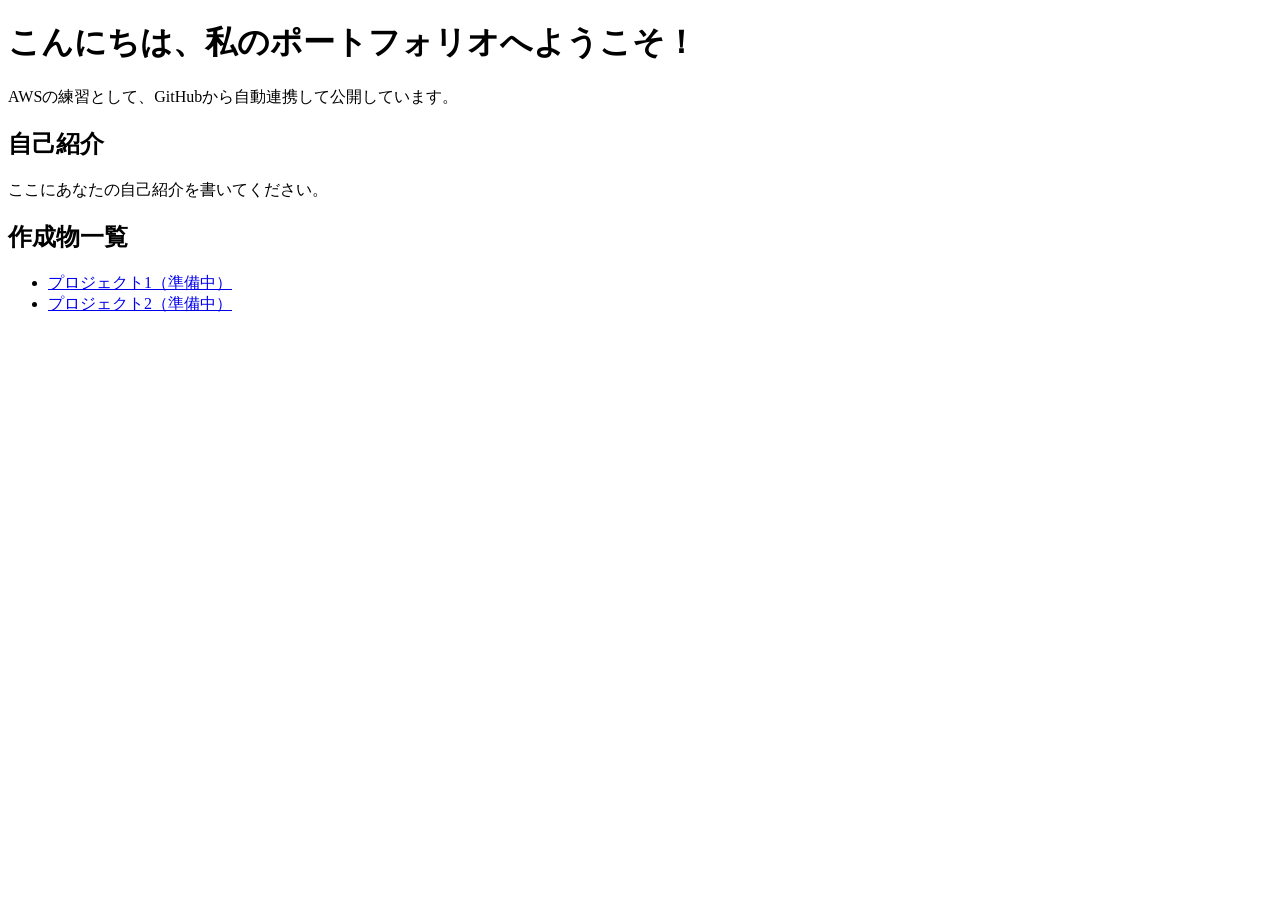
==== index.html @ 41ba49cc "index.htmlを新規作成し、ポートフォリオの基本構造を追加" ====
<!DOCTYPE html>
<html lang="ja">
<head>
    <meta charset="UTF-8">
    <title>My Portfolio</title>
</head>
<body>
    <h1>こんにちは、私のポートフォリオへようこそ！</h1>
    <p>AWSの練習として、GitHubから自動連携して公開しています。</p>
    
    <h2>自己紹介</h2>
    <p>ここにあなたの自己紹介を書いてください。</p>

    <h2>作成物一覧</h2>
    <ul>
        <li><a href="#">プロジェクト1（準備中）</a></li>
        <li><a href="#">プロジェクト2（準備中）</a></li>
    </ul>
</body>
</html>
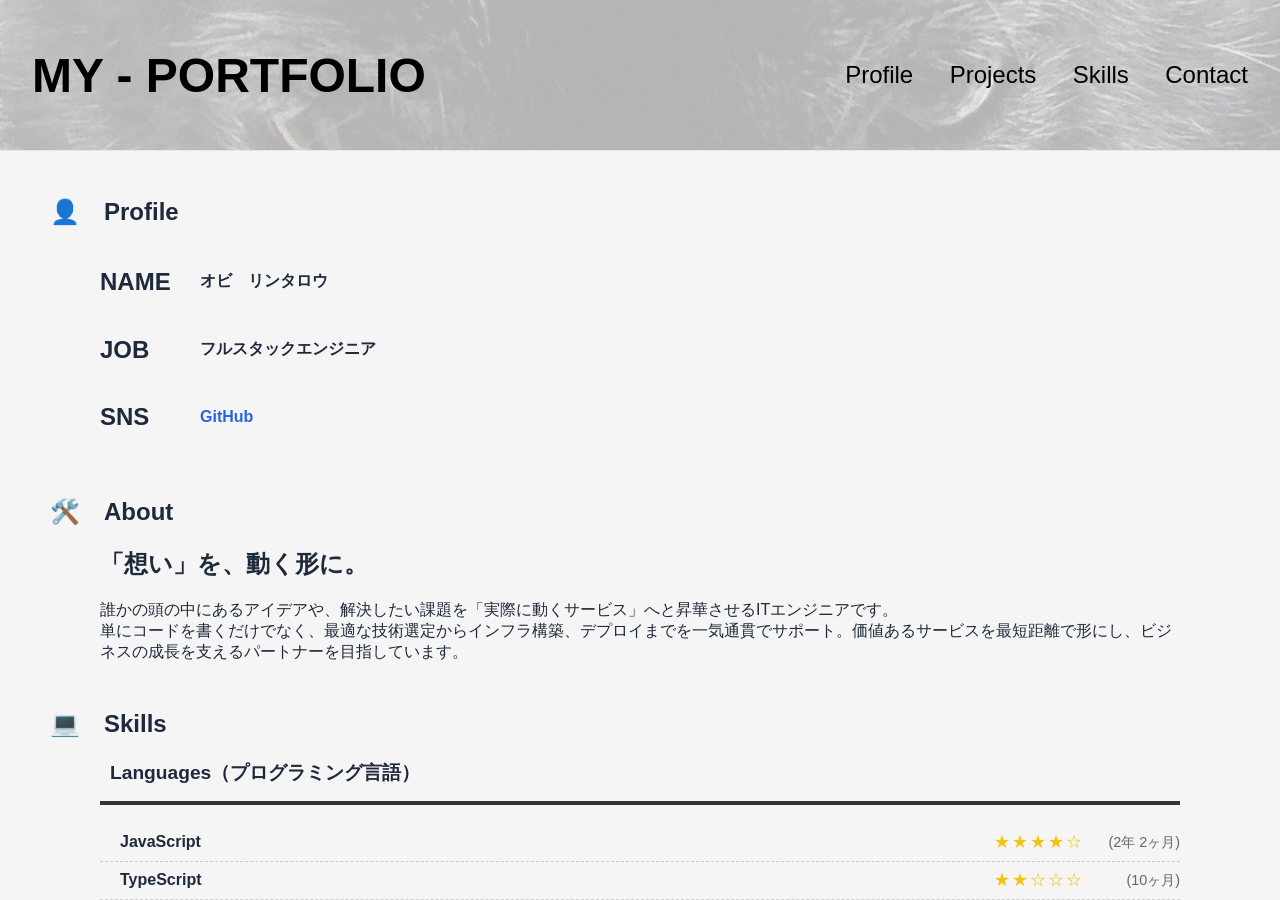
==== commit 61a8ec25: "feat: 初期画面の作成" ====
--- a/index.html
+++ b/index.html
@@ -2,19 +2,46 @@
 <html lang="ja">
 <head>
     <meta charset="UTF-8">
-    <title>My Portfolio</title>
+    <title>MY-Portfolio</title>
+    <!-- データの取得 -->
+    <script type="module" src="./assets/data/data.js" defer></script>
+    <script type="module" src="./assets/js/common/components.js" defer></script>
+    <script type="module" src="/assets/js/pages/home/main.js" defer></script>
+    <link rel="stylesheet" href="./assets/css/style.css">
+    <link rel="stylesheet" href="./assets/css/header.css">
+    <link rel="stylesheet" href="./assets/css/footer.css">
 </head>
 <body>
-    <h1>こんにちは、私のポートフォリオへようこそ！</h1>
-    <p>AWSの練習として、GitHubから自動連携して公開しています。</p>
+    <custom-header></custom-header>
+
+    <main id="project-list" class="l-main">
+        <!-- プロフィール -->
+        <section id="profile" class="session">
+            <h1>👤　Profile</h1>
+            <div class="profile-content" id="profile-content"></div>
+        </section>
+
+        <!-- About -->
+        <section id="about" class="session">
+            <h1>🛠️　About</h1>
+            <div class="about-content" id="about-content"></div>
+        </section>
+
+        <!-- スキル一覧 -->
+        <section id="skills" class="session">
+            <h1>💻　Skills</h1>
+             <div class="skills-content" id="skills-content"></div>
+        </section>
+
+        <!-- 実績一覧 -->
+        <section id="works" class="session">
+            <h1>🚀　Works</h1>
+            <div class="works-content" id="works-content"></div>
+        </section>
+        
+        <custom-footer></custom-footer>
+    </main>
+
     
-    <h2>自己紹介</h2>
-    <p>ここにあなたの自己紹介を書いてください。</p>
-
-    <h2>作成物一覧</h2>
-    <ul>
-        <li><a href="#">プロジェクト1（準備中）</a></li>
-        <li><a href="#">プロジェクト2（準備中）</a></li>
-    </ul>
 </body>
 </html>
--- a/assets/css/style.css
+++ b/assets/css/style.css
@@ -0,0 +1,264 @@
+/* ==========================================================================
+   1. Base & Variables
+   ========================================================================== */
+:root {
+  /* Colors */
+  --primary-color    : #2563eb;
+  --text-main        : #1e293b;
+  --text-sub         : #64748b;
+  --bg-light         : #f8fafc;
+  --white            : #ffffff;
+  --border-color     : #e2e8f0;
+
+  /* Layout Shared */
+  --header-height    : 150px; /* 固定ヘッダーの高さを定義 */
+  --footer-height    : 60px; /* 固定フッターの高さを定義 */
+  --transition-speed : 0.3s;
+}
+
+body {
+  margin           : 0;
+  padding          : 0;
+  font-family      : 'Helvetica Neue', Arial, sans-serif;
+  color            : var(--text-main);
+  background-color : var(--bg-light);
+  display          : flex;
+  flex-direction   : column;
+  min-height       : 100vh;  /* 画面いっぱいの高さを確保 */
+}
+
+a {
+    color             : var(--primary-color);
+    text-decoration   : none;
+    transition        : color var(--transition-speed);
+}
+/* ==========================================================================
+   2. Layout Structure (固定表示の核)
+   ========================================================================== */
+
+/* 固定ヘッダー */
+.c-header {
+  flex-shrink: 0;
+  height: var(--header-height);
+  
+  /* 背景画像の指定 */
+  background: 
+    linear-gradient(rgba(255, 255, 255, 0.7), rgba(255, 255, 255, 0.7)), 
+    url('../../img/mainImage.jpg'); 
+  background-size: cover;
+  background-position: center;
+  
+  /* モバイルでの不具合を防ぐため、fixedは慎重に（または消す） */
+  /* background-attachment: fixed; */ 
+  
+  /* 背後をぼかす（背景が透過している場合に有効） */
+  backdrop-filter: blur(8px);
+  -webkit-backdrop-filter: blur(8px); /* Safari対策 */
+  
+  border-bottom: 1px solid var(--border-color);
+  z-index: 999;
+  position: sticky;
+  top: 0;
+  left: 0;
+  width: 100%;
+}
+
+/* スクロールするメインエリア */
+.l-main {
+  flex-grow  : 1;      /* 余ったスペースをすべて占有 */
+  overflow-y       : auto;   /* 縦方向にスクロールを許可 */
+  overflow-x: hidden;
+  -webkit-overflow-scrolling: touch; /* iOSの慣性スクロール対応 */
+  height: 0;
+}
+
+/* 固定フッター */
+.c-footer {
+  flex-shrink      : 0;      /* 潰れないように固定 */
+  height           : var(--footer-height);
+  background-color : var(--white);
+  border-top       : 1px solid var(--border-color);
+  display          : flex;
+  align-items      : center;
+  z-index          : 999;
+  padding          : 1rem;
+}
+
+/* ==========================================================================
+   3. Component Details
+   ========================================================================== */
+
+.c-header__inner, .c-footer__inner {
+  max-width        : var(--container-max);
+  margin           : 0 auto;
+  margin           : 0 2rem;
+  display          : flex;
+  align-items      : center;
+  justify-content  : space-between;
+  height           : 100%;
+}
+.c-footer__inner {
+  width            : 100%;
+}
+
+.c-footer__copy {
+  font-size        : 0.75rem;
+  color            : var(--text-sub);
+}
+
+/* ==========================================================================
+   4. Responsive (PC / Mobile Landscape)
+   ========================================================================== */
+
+@media (hover: hover) {
+  :root {
+    --footer-height: 80px; /* PCでは少しゆったりさせる */
+  }
+}
+
+/* スマホ横持ち時の高さ調整 */
+@media (hover: none) {
+  :root {
+    --footer-height: 40px;
+  }
+}
+
+/* ==========================================================================
+   5. Page Specific Styles
+   ========================================================================== */
+   /* 共通セクションスタイル */
+.session {
+  background-color: #f5f5f5;
+  padding: 25px 50px 0 50px;
+}
+/* profile */
+.profile-content {
+  margin: 0 auto;
+  padding: 0 50px;
+}
+.profile-item {
+  display: flex;
+  align-items: center;
+}
+.profile-item-title {
+  font-weight: bold;
+  width: 100px;
+}
+.profile-item-text {
+  font-weight: bold;
+}
+
+/* about */
+.about-content {
+  margin: 0 auto;
+  padding: 0 50px;
+}
+
+/* skills */
+.skills-content {
+  margin: 0 auto;
+  padding: 0 50px;
+}
+.skill-category-group {
+    padding: 0;
+}
+.category-name {
+    border-bottom: 4px solid #333;
+    padding: 0 0 15px 10px;
+    font-size: 1.2rem;
+}
+.skill-list {
+    list-style: none;
+    padding: 0;
+    margin: 0;
+}
+.skill-item {
+    display: flex;
+    justify-content: space-between;
+    align-items: center;
+    padding: 8px 0;
+    border-bottom: 1px dashed #ccc; 
+}
+.skill-name {
+    font-weight: bold;
+    flex: 1;
+    padding-left: 20px;
+}
+.skill-level {
+    color: #f1c40f; /* ゴールド（星の色） */
+    margin: 0 1rem;
+    letter-spacing: 2px;
+}
+.skill-period {
+    color: #666;
+    font-size: 0.9rem;
+    min-width: 80px;
+    text-align: right;
+}
+
+/* works */
+.works-content {
+    margin: 0 auto;
+    padding: 0 50px;
+}
+.work-group-title {
+    font-size: 1.8rem;
+    margin: 40px 0 20px;
+    padding-bottom: 10px;
+    border-bottom: 2px solid #333;
+}
+
+/* 共通のカードスタイル */
+.work-item {
+    background: #fff;
+    border: 1px solid #eee;
+    border-radius: 8px;
+    margin-bottom: 30px;
+    overflow: hidden;
+    box-shadow: 0 2px 8px rgba(0,0,0,0.05);
+}
+
+/* 実務実績：横長で情報を厚く見せる */
+.business-item { border-left: 10px solid #0056b3; padding: 30px; }
+.work-details { margin: 15px 0; font-size: 0.95rem; color: #444; }
+.work-highlights {
+    background: #f0f7ff;
+    padding: 15px;
+    border-radius: 6px;
+    color: #0056b3;
+    font-size: 0.9rem;
+    margin-bottom: 15px;
+}
+
+/* 個人制作：グリッドレイアウト */
+.personal-grid {
+    display: grid;
+    grid-template-columns: repeat(auto-fit, minmax(300px, 1fr));
+    gap: 25px;
+}
+.personal-item .work-info { padding: 20px; }
+.work-thumbnail img { width: 100%; height: 200px; object-fit: cover; }
+
+/* 技術タグ */
+.tech-tag {
+    display: inline-block;
+    background: #e9ecef;
+    color: #495057;
+    padding: 3px 12px;
+    border-radius: 15px;
+    font-size: 0.8rem;
+    margin: 0 5px 5px 0;
+}
+
+/* リンクボタン */
+.work-links { margin-top: 15px; display: flex; gap: 10px; }
+.btn-link {
+    text-decoration: none;
+    font-size: 0.85rem;
+    color: #0056b3;
+    border: 1px solid #0056b3;
+    padding: 5px 12px;
+    border-radius: 4px;
+    transition: 0.3s;
+}
+.btn-link:hover { background: #0056b3; color: #fff; }
--- a/assets/css/header.css
+++ b/assets/css/header.css
@@ -0,0 +1,143 @@
+:root{
+    --color: #000;
+    --menu-background-color: #000;
+}
+.c-header__logo{
+    display: flex;
+    align-items: center;
+    justify-content: center;
+    height: 100%;
+    text-decoration : none;
+    color: #000;
+    font-weight: bold;
+    font-size: 3rem;
+}
+
+.c-nav__link,.c-btn-contact {
+    margin-left: 2rem;
+    color: #000;
+    font-size: 1.5rem;
+    transition: color var(--transition-speed);
+}
+/* PCの設定 */
+@media (hover: hover) {
+    #menu-btn {
+        display: none;
+    }
+}
+
+/* スマホ設定 */
+@media (hover: none) {
+    .c-nav {
+        display: flex; 
+        flex-direction: column;
+        position: fixed;
+        top: var(--header-height);
+        right: 0;
+        width: 100%; 
+        height: calc(100vh - var(--header-height));
+        background-color: var(--white);
+        padding: 2rem;
+        z-index: 999;
+        
+        opacity: 0; 
+        visibility: hidden; 
+        transform: translateX(100%); 
+        
+        /* アニメーションの設定 */
+        transition: 
+            opacity 0.4s ease,
+            transform 0.5s cubic-bezier(0.25, 1, 0.5, 1),
+            visibility 0.5s;
+    }
+    .c-nav__link, .c-btn-contact {
+        margin: 1.5rem 0; 
+        margin-left: 0;
+        font-size: 2rem;
+        display: block;
+        text-align: center;
+        opacity: 0;
+        transform: translateY(20px); 
+        transition: 
+            opacity 0.4s ease, 
+            transform 0.4s ease;
+    }
+
+    /* ハンバーガーメニューのスタイル */
+    #menu-btn {
+        display: block;
+        width: 60px;
+        height: 60px;
+        position: absolute;
+        top: 50%;
+        right: 1.5rem;
+        z-index: 1000;
+        cursor: pointer;
+    }
+    #menu-btn span,
+    #menu-btn span::before,
+    #menu-btn span::after {
+        content: "";
+        height: 6px;
+        width: 100%;
+        border-radius: 3px;
+        background: var(--menu-background-color);
+        position: absolute;
+        transition: 0.2s;
+    }
+    #menu-btn span::before {
+        top: 12px;
+    }
+    #menu-btn span::after {
+        top: 24px;
+    }
+    
+    #nav-input:checked~#menu-btn span {
+        top: 8px;
+        transform: rotate(45deg);
+        background: var(--menu-background-color);
+        top: 0;
+        opacity: 1;
+        visibility: visible;
+    }
+    #nav-input:checked~#menu-btn span::before {
+        opacity: 0;
+    }
+    #nav-input:checked~#menu-btn span::after {
+        top: 0;
+        transform: rotate(-90deg);
+        background: #000;
+    }
+    #nav-input:checked ~ .c-nav {
+        opacity: 1;
+        visibility: visible;
+        transform: translateX(0);    
+    }
+    #nav-input:checked ~ .l-main {
+        overflow: hidden;
+    }
+
+    /* --- メニューが開いた時（#nav-input:checked）の状態 --- */
+    #nav-input:checked ~ .c-nav .c-nav__link,
+    #nav-input:checked ~ .c-nav .c-btn-contact {
+        opacity: 1;
+        transform: translateY(0); /* 元の位置に戻る */
+    }
+    /* 各メニューアイテムの遅延設定：0.3秒ずつずらして出現させる */
+    #nav-input:checked ~ .c-nav .c-nav__link:nth-child(1) {
+        transition-delay: 0.3s; 
+    }
+    #nav-input:checked ~ .c-nav .c-nav__link:nth-child(2) {
+        transition-delay: 0.4s;
+    }
+    #nav-input:checked ~ .c-nav .c-nav__link:nth-child(3) {
+        transition-delay: 0.5s;
+    }
+    #nav-input:checked ~ .c-nav .c-nav__link:nth-child(4) {
+        transition-delay: 0.6s;
+    }
+    /* 最後のボタン（Contact） */
+    #nav-input:checked ~ .c-nav .c-btn-contact {
+        transition-delay: 0.7s;
+    }
+}
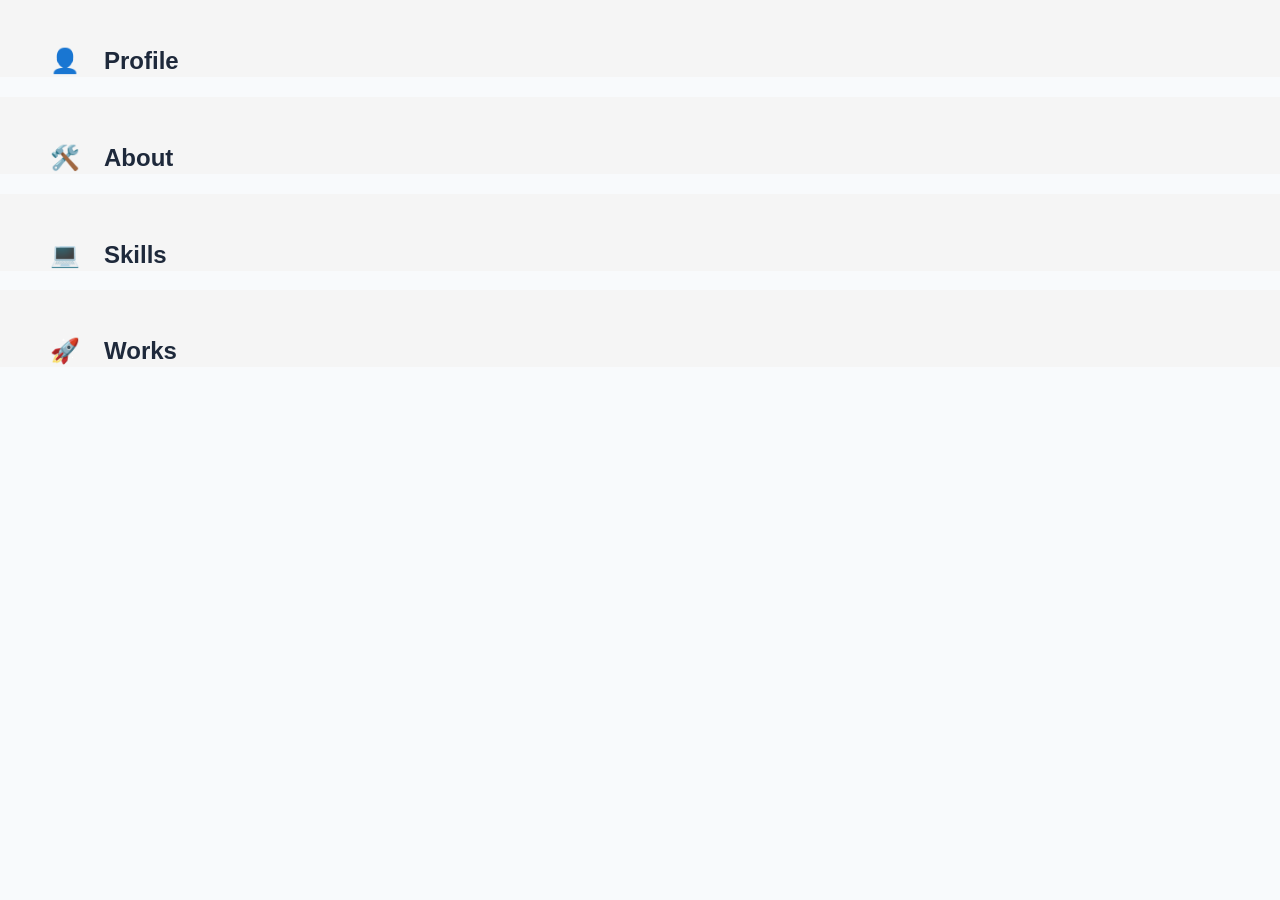
==== commit 22b5967c: "feat:index.htmlファイルパスの指定修正" ====
--- a/index.html
+++ b/index.html
@@ -6,7 +6,7 @@
     <!-- データの取得 -->
     <script type="module" src="./assets/data/data.js" defer></script>
     <script type="module" src="./assets/js/common/components.js" defer></script>
-    <script type="module" src="/assets/js/pages/home/main.js" defer></script>
+    <script type="module" src="./assets/js/pages/home/main.js" defer></script>
     <link rel="stylesheet" href="./assets/css/style.css">
     <link rel="stylesheet" href="./assets/css/header.css">
     <link rel="stylesheet" href="./assets/css/footer.css">
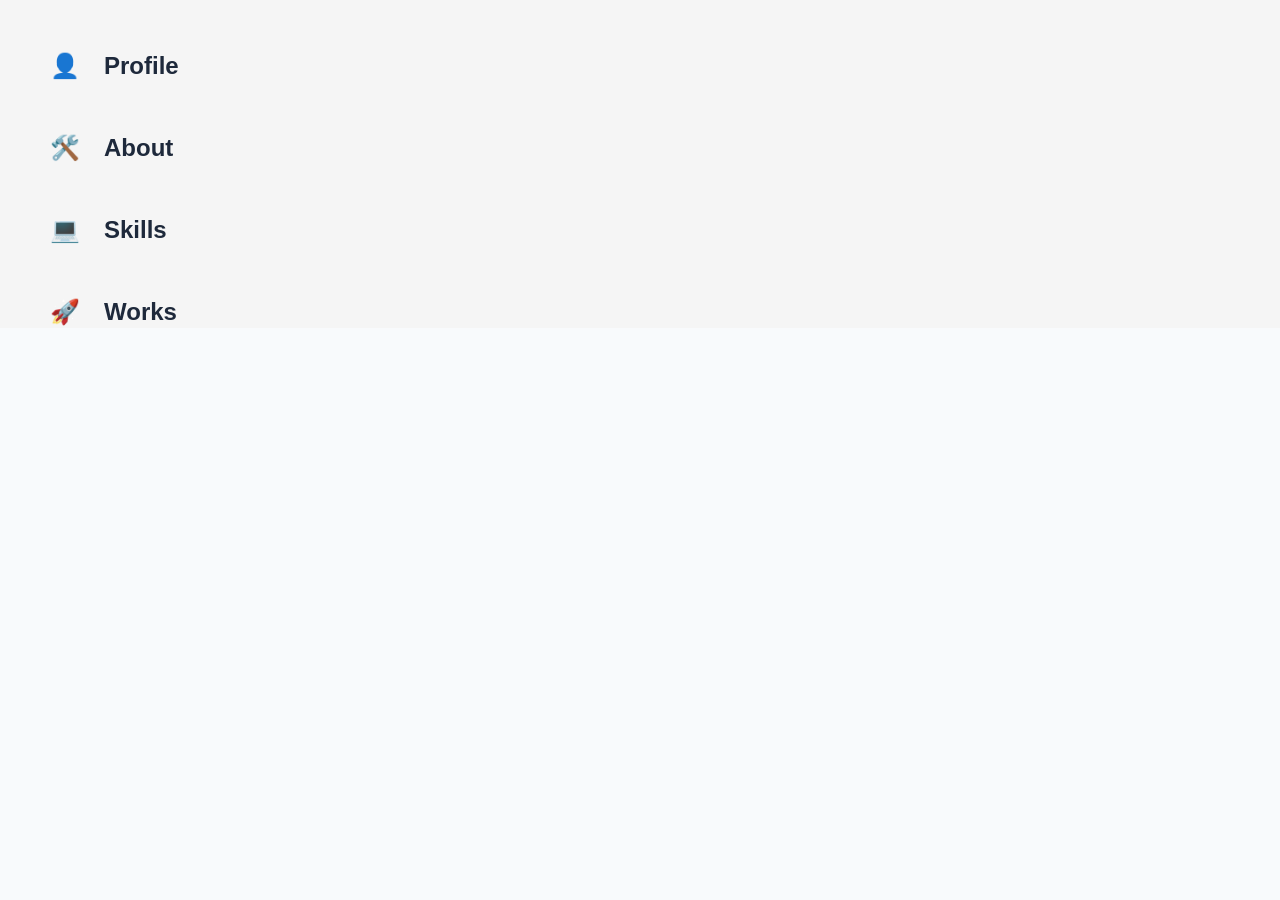
==== commit 2626b250: "スマホの設定を修正/不要なファイルの削除" ====
--- a/index.html
+++ b/index.html
@@ -2,6 +2,7 @@
 <html lang="ja">
 <head>
     <meta charset="UTF-8">
+    <meta name="viewport" content="width=device-width, initial-scale=1.0">
     <title>MY-Portfolio</title>
     <!-- データの取得 -->
     <script type="module" src="./assets/data/data.js" defer></script>
@@ -10,6 +11,7 @@
     <link rel="stylesheet" href="./assets/css/style.css">
     <link rel="stylesheet" href="./assets/css/header.css">
     <link rel="stylesheet" href="./assets/css/footer.css">
+    <link rel="stylesheet" href="./assets/css/profile.css">
 </head>
 <body>
     <custom-header></custom-header>
--- a/assets/css/style.css
+++ b/assets/css/style.css
@@ -1,6 +1,6 @@
-/* ==========================================================================
-   1. Base & Variables
-   ========================================================================== */
+/* --------------------------------------------------------------------------
+   1. Root Variables & Base
+   -------------------------------------------------------------------------- */
 :root {
   /* Colors */
   --primary-color    : #2563eb;
@@ -11,254 +11,204 @@
   --border-color     : #e2e8f0;
 
   /* Layout Shared */
-  --header-height    : 150px; /* 固定ヘッダーの高さを定義 */
-  --footer-height    : 60px; /* 固定フッターの高さを定義 */
+  --header-height    : 100px; /* 固定ヘッダーの高さ */
+  --footer-height    : 60px;  /* 固定フッターの高さ */
   --transition-speed : 0.3s;
+  --container-max    : 1200px; /* コンテナの最大幅 */
 }
 
 body {
   margin           : 0;
   padding          : 0;
-  font-family      : 'Helvetica Neue', Arial, sans-serif;
+  font-family      : 'Helvetica Neue', Arial, 'Hiragino Kaku Gothic ProN', 'Hiragino Sans', Meiryo, sans-serif;
   color            : var(--text-main);
   background-color : var(--bg-light);
   display          : flex;
   flex-direction   : column;
-  min-height       : 100vh;  /* 画面いっぱいの高さを確保 */
+  min-height       : 100vh;
 }
 
 a {
-    color             : var(--primary-color);
-    text-decoration   : none;
-    transition        : color var(--transition-speed);
-}
-/* ==========================================================================
-   2. Layout Structure (固定表示の核)
-   ========================================================================== */
+  color            : var(--primary-color);
+  text-decoration  : none;
+  transition       : opacity var(--transition-speed);
+}
+
+a:hover {
+  opacity: 0.7;
+}
+
+h1{
+  margin: 0;
+}
+/* --------------------------------------------------------------------------
+   2. Layout Structure
+   -------------------------------------------------------------------------- */
 
 /* 固定ヘッダー */
 .c-header {
-  flex-shrink: 0;
-  height: var(--header-height);
-  
-  /* 背景画像の指定 */
-  background: 
-    linear-gradient(rgba(255, 255, 255, 0.7), rgba(255, 255, 255, 0.7)), 
-    url('../../img/mainImage.jpg'); 
-  background-size: cover;
-  background-position: center;
-  
-  /* モバイルでの不具合を防ぐため、fixedは慎重に（または消す） */
-  /* background-attachment: fixed; */ 
-  
-  /* 背後をぼかす（背景が透過している場合に有効） */
-  backdrop-filter: blur(8px);
-  -webkit-backdrop-filter: blur(8px); /* Safari対策 */
-  
-  border-bottom: 1px solid var(--border-color);
-  z-index: 999;
   position: sticky;
   top: 0;
   left: 0;
+  z-index: 999;
   width: 100%;
-}
-
-/* スクロールするメインエリア */
+  height: var(--header-height);
+  flex-shrink: 0;
+  
+  /* デザイン背景 */
+  background: 
+    linear-gradient(rgba(255, 255, 255, 0.7), rgba(255, 255, 255, 0.7)), 
+    url('../../img/mainImage.jpg') center / cover;
+  backdrop-filter: blur(8px);
+  -webkit-backdrop-filter: blur(8px);
+  border-bottom: 1px solid var(--border-color);
+}
+
+/* スクロール本体 */
 .l-main {
-  flex-grow  : 1;      /* 余ったスペースをすべて占有 */
-  overflow-y       : auto;   /* 縦方向にスクロールを許可 */
+  flex-grow: 1;
+  overflow-y: auto;
   overflow-x: hidden;
-  -webkit-overflow-scrolling: touch; /* iOSの慣性スクロール対応 */
-  height: 0;
+  -webkit-overflow-scrolling: touch;
+  /* Safariでのスクロール領域確保のためのheight 0設定 */
+  height: 0; 
 }
 
 /* 固定フッター */
 .c-footer {
-  flex-shrink      : 0;      /* 潰れないように固定 */
-  height           : var(--footer-height);
-  background-color : var(--white);
-  border-top       : 1px solid var(--border-color);
-  display          : flex;
-  align-items      : center;
-  z-index          : 999;
-  padding          : 1rem;
-}
-
-/* ==========================================================================
-   3. Component Details
-   ========================================================================== */
-
-.c-header__inner, .c-footer__inner {
-  max-width        : var(--container-max);
-  margin           : 0 auto;
-  margin           : 0 2rem;
-  display          : flex;
-  align-items      : center;
-  justify-content  : space-between;
-  height           : 100%;
-}
+  flex-shrink: 0;
+  height: var(--footer-height);
+  background-color: var(--white);
+  border-top: 1px solid var(--border-color);
+  z-index: 999;
+}
+
+/* 固定クエスチョン */
+.c-question-icon {
+  position: fixed;
+  top: calc(var(--header-height) + 20px);
+  right: 100px;
+  width: 30px;
+  height: 30px;
+  background-color: var(--primary-color);
+  color: #fff;
+  border-radius: 50%;
+  display: flex;
+  align-items: center;
+  justify-content: center;
+  font-size: 1rem;
+  cursor: pointer;
+  z-index: 1000;
+}
+.c-question-icon:hover {
+  background-color: #1e40af;
+}
+/* モーダル背景 */
+.p-question {
+  display: none; 
+  position: fixed;
+  z-index: 1100;
+  inset: 0;
+  background-color: rgba(0, 0, 0, 0.6);
+  backdrop-filter: blur(4px);
+  padding: 20px;
+  color: #e0f2fe;
+}
+/* 閉じるボタン */
+.p-question__close {
+  position: absolute;
+  top: 1rem;
+  right: 1.5rem;
+  font-size: 2rem;
+  line-height: 1;
+  cursor: pointer;
+  color: var(--text-sub);
+  transition: color var(--transition-speed);
+}
+.p-question__close:hover {
+  color: var(--text-main);
+}
+.p-question__content {
+  margin: 1rem;
+}
+/* タイトルと本文 */
+.p-question__title {
+  font-size: 1.5rem;
+  margin-bottom: 1.5rem;
+  border-bottom: 2px solid var(--primary-color);
+  padding: 0.5rem;
+}
+.p-question__note {
+  font-size: 0.95rem;
+  line-height: 1.7;
+}
+.p-question__note ul {
+  margin-top: 1rem;
+  padding-left: 1.2rem;
+}
+.p-question__note li {
+  margin-bottom: 0.5rem;
+}
+
+/* --------------------------------------------------------------------------
+   3. Common Components
+   -------------------------------------------------------------------------- */
+
+/* インナークラス（中央寄せ・余白） */
+.c-header__inner, 
 .c-footer__inner {
-  width            : 100%;
+  max-width: var(--container-max);
+  margin: 0 auto;
+  padding: 0 2rem;
+  display: flex;
+  align-items: center;
+  justify-content: space-between;
+  height: 100%;
 }
 
 .c-footer__copy {
-  font-size        : 0.75rem;
-  color            : var(--text-sub);
-}
-
-/* ==========================================================================
-   4. Responsive (PC / Mobile Landscape)
-   ========================================================================== */
-
+  font-size: 0.75rem;
+  color: var(--text-sub);
+}
+
+/* セクション共通 */
+.session {
+  background-color: #f5f5f5;
+  padding: 50px 50px 0;
+}
+
+/* --------------------------------------------------------------------------
+   4. Page Sections (Profile, About, Skills, Works)
+   -------------------------------------------------------------------------- */
+
+
+.btn-link {
+  font-size: 0.85rem;
+  color: #0056b3;
+  border: 1px solid #0056b3;
+  padding: 5px 12px;
+  border-radius: 4px;
+  transition: 0.3s;
+}
+.btn-link:hover {
+  background: #0056b3;
+  color: #fff;
+}
+
+/* --------------------------------------------------------------------------
+   5. Responsive Adjustments
+   -------------------------------------------------------------------------- */
+
+/* PC設定 */
 @media (hover: hover) {
   :root {
-    --footer-height: 80px; /* PCでは少しゆったりさせる */
+    --footer-height: 80px;
   }
 }
 
-/* スマホ横持ち時の高さ調整 */
+/* モバイル設定 */
 @media (hover: none) {
   :root {
     --footer-height: 40px;
   }
-}
-
-/* ==========================================================================
-   5. Page Specific Styles
-   ========================================================================== */
-   /* 共通セクションスタイル */
-.session {
-  background-color: #f5f5f5;
-  padding: 25px 50px 0 50px;
-}
-/* profile */
-.profile-content {
-  margin: 0 auto;
-  padding: 0 50px;
-}
-.profile-item {
-  display: flex;
-  align-items: center;
-}
-.profile-item-title {
-  font-weight: bold;
-  width: 100px;
-}
-.profile-item-text {
-  font-weight: bold;
-}
-
-/* about */
-.about-content {
-  margin: 0 auto;
-  padding: 0 50px;
-}
-
-/* skills */
-.skills-content {
-  margin: 0 auto;
-  padding: 0 50px;
-}
-.skill-category-group {
-    padding: 0;
-}
-.category-name {
-    border-bottom: 4px solid #333;
-    padding: 0 0 15px 10px;
-    font-size: 1.2rem;
-}
-.skill-list {
-    list-style: none;
-    padding: 0;
-    margin: 0;
-}
-.skill-item {
-    display: flex;
-    justify-content: space-between;
-    align-items: center;
-    padding: 8px 0;
-    border-bottom: 1px dashed #ccc; 
-}
-.skill-name {
-    font-weight: bold;
-    flex: 1;
-    padding-left: 20px;
-}
-.skill-level {
-    color: #f1c40f; /* ゴールド（星の色） */
-    margin: 0 1rem;
-    letter-spacing: 2px;
-}
-.skill-period {
-    color: #666;
-    font-size: 0.9rem;
-    min-width: 80px;
-    text-align: right;
-}
-
-/* works */
-.works-content {
-    margin: 0 auto;
-    padding: 0 50px;
-}
-.work-group-title {
-    font-size: 1.8rem;
-    margin: 40px 0 20px;
-    padding-bottom: 10px;
-    border-bottom: 2px solid #333;
-}
-
-/* 共通のカードスタイル */
-.work-item {
-    background: #fff;
-    border: 1px solid #eee;
-    border-radius: 8px;
-    margin-bottom: 30px;
-    overflow: hidden;
-    box-shadow: 0 2px 8px rgba(0,0,0,0.05);
-}
-
-/* 実務実績：横長で情報を厚く見せる */
-.business-item { border-left: 10px solid #0056b3; padding: 30px; }
-.work-details { margin: 15px 0; font-size: 0.95rem; color: #444; }
-.work-highlights {
-    background: #f0f7ff;
-    padding: 15px;
-    border-radius: 6px;
-    color: #0056b3;
-    font-size: 0.9rem;
-    margin-bottom: 15px;
-}
-
-/* 個人制作：グリッドレイアウト */
-.personal-grid {
-    display: grid;
-    grid-template-columns: repeat(auto-fit, minmax(300px, 1fr));
-    gap: 25px;
-}
-.personal-item .work-info { padding: 20px; }
-.work-thumbnail img { width: 100%; height: 200px; object-fit: cover; }
-
-/* 技術タグ */
-.tech-tag {
-    display: inline-block;
-    background: #e9ecef;
-    color: #495057;
-    padding: 3px 12px;
-    border-radius: 15px;
-    font-size: 0.8rem;
-    margin: 0 5px 5px 0;
-}
-
-/* リンクボタン */
-.work-links { margin-top: 15px; display: flex; gap: 10px; }
-.btn-link {
-    text-decoration: none;
-    font-size: 0.85rem;
-    color: #0056b3;
-    border: 1px solid #0056b3;
-    padding: 5px 12px;
-    border-radius: 4px;
-    transition: 0.3s;
-}
-.btn-link:hover { background: #0056b3; color: #fff; }+}
--- a/assets/css/header.css
+++ b/assets/css/header.css
@@ -1,5 +1,6 @@
 :root{
-    --color: #000;
+    --color: var(--color);
+    --hover-color: #1a73e8;
     --menu-background-color: #000;
 }
 .c-header__logo{
@@ -8,26 +9,39 @@
     justify-content: center;
     height: 100%;
     text-decoration : none;
-    color: #000;
+    color: var(--color);
     font-weight: bold;
-    font-size: 3rem;
+    font-size: 1.5rem;
 }
-
-.c-nav__link,.c-btn-contact {
+ .c-nav__link, .c-btn-contact {
     margin-left: 2rem;
-    color: #000;
+    color: var(--color);
     font-size: 1.5rem;
-    transition: color var(--transition-speed);
+    transition: opacity var(--transition-speed), transform var(--transition-speed);
+    display: inline-block; /* transformを有効にするため */
+}
+/* コンタクトボタンを塗りつぶしタイプに */
+.c-btn-contact {
+    padding: 0.5rem 1.5rem;
+    border: 1px solid #000;
+    border-radius: 50px; /* 丸みを持たせてモダンに */
+    transition: all var(--transition-speed);
+    background-color: #fff;
+}
+.c-nav__link:hover, .c-btn-contact:hover {
+    opacity: 0.6; /* 透過させてグレーに見せる */
+    color: var(--hover-color);
+    transform: translateY(-2px); /* 2pxだけ上に浮かす */
 }
 /* PCの設定 */
-@media (hover: hover) {
+@media screen and (min-width: 769px) {
     #menu-btn {
         display: none;
     }
 }
 
 /* スマホ設定 */
-@media (hover: none) {
+@media screen and (max-width: 768px) {
     .c-nav {
         display: flex; 
         flex-direction: column;
@@ -37,7 +51,7 @@
         width: 100%; 
         height: calc(100vh - var(--header-height));
         background-color: var(--white);
-        padding: 2rem;
+        padding-top: 2rem;
         z-index: 999;
         
         opacity: 0; 
@@ -66,10 +80,9 @@
     /* ハンバーガーメニューのスタイル */
     #menu-btn {
         display: block;
-        width: 60px;
-        height: 60px;
+        width: 40px;
+        height: 40px;
         position: absolute;
-        top: 50%;
         right: 1.5rem;
         z-index: 1000;
         cursor: pointer;
@@ -106,7 +119,7 @@
     #nav-input:checked~#menu-btn span::after {
         top: 0;
         transform: rotate(-90deg);
-        background: #000;
+        background: var(--menu-background-color);
     }
     #nav-input:checked ~ .c-nav {
         opacity: 1;
@@ -140,4 +153,9 @@
     #nav-input:checked ~ .c-nav .c-btn-contact {
         transition-delay: 0.7s;
     }
+
+    /* */
+    .c-btn-contact {
+        border: none;
+    }
 }
--- a/assets/css/profile.css
+++ b/assets/css/profile.css
@@ -0,0 +1,178 @@
+:root {
+    --profile-card-bg: #f9f9f9;
+    --mobile-padding: 5px;
+}
+
+.p-profile-grid {
+    display: grid;
+    grid-template-columns: 1fr 1fr; /* PCでは左右50%ずつ */
+    gap: 40px;
+    margin-top: 40px;
+}
+
+.p-profile-info {
+    padding: 2rem;
+    background-color: var(--profile-card-bg);
+    border-radius: 12px;
+}
+
+.p-profile-image img {
+    width: 120px;
+    height: 120px;
+    border-radius: 50%;
+    object-fit: cover;
+    margin-bottom: 20px;
+    border: 3px solid var(--accent-blue);
+}
+/* --------------------------------------------------------------------------
+    Page Sections (Profile, About, Skills, Works)
+   -------------------------------------------------------------------------- */
+/* --- Profile --- */
+.profile-content {
+  padding: 0 50px;
+}
+.profile-item {
+  display: flex;
+  align-items: center;
+}
+.profile-item-title {
+  font-weight: bold;
+  width: 100px;
+}
+.profile-item-text {
+  font-weight: bold;
+}
+
+/* --- About --- */
+.about-content {
+  padding: 0 50px;
+}
+
+/* --- Skills --- */
+.skills-content {
+  padding: 0 50px;
+}
+.category-name {
+  border-bottom: 4px solid #333;
+  padding: 0 0 15px 10px;
+  font-size: 1.2rem;
+}
+.skill-list {
+  list-style: none;
+  padding: 0;
+  margin: 0;
+}
+.skill-item {
+  display: flex;
+  justify-content: space-between;
+  align-items: center;
+  padding: 8px 0;
+  border-bottom: 1px dashed #ccc; 
+}
+.skill-name {
+  font-weight: bold;
+  flex: 1;
+  padding-left: 20px;
+}
+.skill-level {
+  color: #f1c40f;
+  margin: 0 1rem;
+  letter-spacing: 2px;
+}
+.skill-period {
+  color: #666;
+  font-size: 0.9rem;
+  min-width: 80px;
+  text-align: right;
+}
+
+/* --- Works --- */
+.works-content {
+  padding: 0 50px;
+}
+.work-group-title {
+  font-size: 1.8rem;
+  margin: 40px 0 20px;
+  padding-bottom: 10px;
+  border-bottom: 2px solid #333;
+}
+.work-item {
+  background: #fff;
+  border: 1px solid #eee;
+  border-radius: 8px;
+  overflow: hidden;
+  box-shadow: 0 2px 8px rgba(0,0,0,0.05);
+}
+
+/* 実務実績スタイル */
+.business-item {
+  border-left: 10px solid #0056b3;
+  padding: 30px;
+}
+.work-highlights {
+  background: #f0f7ff;
+  padding: 15px;
+  border-radius: 6px;
+  color: #0056b3;
+  font-size: 0.9rem;
+}
+
+/* 個人制作グリッド */
+.personal-grid {
+  display: grid;
+  grid-template-columns: repeat(auto-fit, minmax(300px, 1fr));
+  gap: 25px;
+}
+.personal-item .work-info {
+  padding: 20px;
+  border-top: 4px solid #ff8800;
+}
+.work-thumbnail img {
+  width: 100%;
+  height: 300px;
+  object-fit: cover;
+}
+
+/* UI Elements: Tags & Buttons */
+.tech-tag {
+  display: inline-block;
+  background: #e9ecef;
+  color: #495057;
+  padding: 3px 12px;
+  border-radius: 15px;
+  font-size: 0.8rem;
+  margin: 0 5px 5px 0;
+}
+.work-links {
+  margin-top: 15px;
+  display: flex;
+  gap: 10px;
+}
+/* スマホ表示への対応 */
+@media screen and (max-width: 768px) {
+    .session {
+        padding: 10px;
+    }
+    .skills-content{
+        padding: 0;
+    }
+    .skill-name{
+        padding-left: var(--mobile-padding);
+    }
+    .work-item {
+        margin: 0;
+        margin-bottom: 30px;
+    }
+     .business-item {
+        padding: var(--mobile-padding);
+    }
+    .works-content{
+        padding: 0;
+    }
+    .work-info{
+        padding: var(--mobile-padding);
+    }
+    .personal-grid{
+        gap: 0px;
+    }
+}
